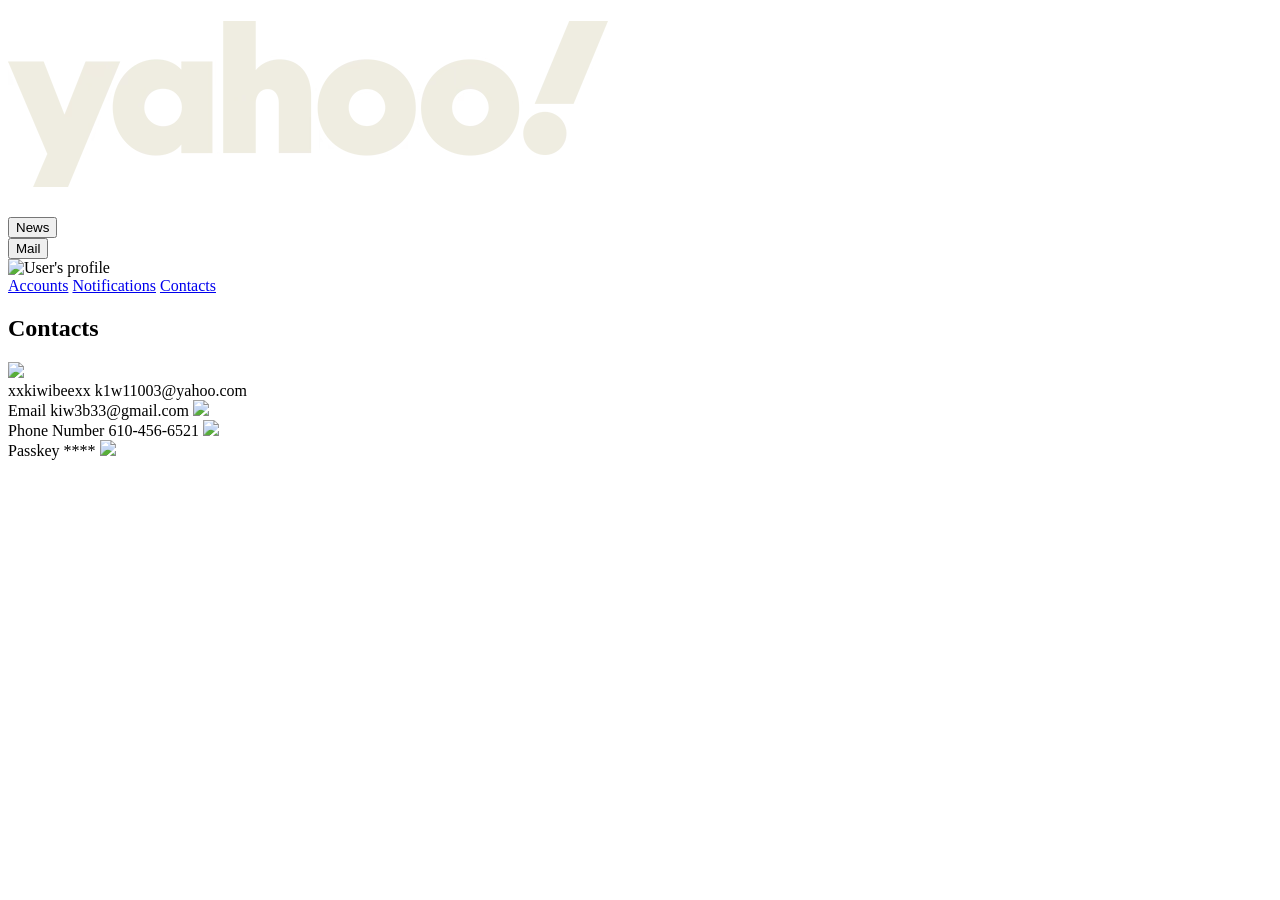
==== contacts.html @ 443ec724 "Create contacts.html" ====
<!DOCTYPE html>
<html>
  <head>
    <meta charset="UTF-8">
    <meta name="viewport" content="width=device-width, initial-scale=1.0">
    <title>Yahoo!</title>
    <link href="notification.css" rel="stylesheet" type="text/css" media="all">
 </head>
<body>

    <div class="header"> 
        <div class="headertitle"><h1><img src="images/yahoologo.png" alt="Yahoo" /></h1>
</div>
        <div class="headerbutton"> <button class="button1"> News</button></div>
         <div class="headerbutton"> <button class="button1">Mail</button></div>
          <div class="headerbutton"> <img src="images/icon.png" alt="User's profile" height=55px></div>
        
    </div>

          <div class="newsselection">
                    
                    <a href="https://developer.mozilla.org/en-US/docs/Learn_web_development/Core/CSS_layout/Responsive_Design"><span class="light">Accounts</span></a>
                    <a href="https://developer.mozilla.org/en-US/docs/Learn_web_development/Core/CSS_layout/Responsive_Design"><span class="light">Notifications</span></a>
                    <a href="https://developer.mozilla.org/en-US/docs/Learn_web_development/Core/CSS_layout/Responsive_Design"><span class="light">Contacts</span></a>

              </div>

<div class="content">
  <div class="account">
    <div class="headingdiv"> <h2> Contacts</h2> </div>
          <div class="icondiv"> 
            <img src="images/icon.png">
          </div>
         <div class="emaildiv"> <span class="bold">xxkiwibeexx</span>  <span class="light">k1w11003@yahoo.com</span></div>
    <div class="fillout">
            <div class="userdiv data-row">
                <span class="bold">Email</span>
                    kiw3b33@gmail.com
                <img src="images/edit.png" height="30px">
            </div>

            <div class="phonediv data-row">
                <span class="bold">Phone Number</span>
                    610-456-6521
                <img src="images/edit.png" height="30px">
            </div>

            <div class="pronoundiv data-row">
                <span class="bold">Passkey</span>
                    ****
                <img src="images/edit.png" height="30px">
            </div>
    </div>
  </div>

</div>

</body>
</html>
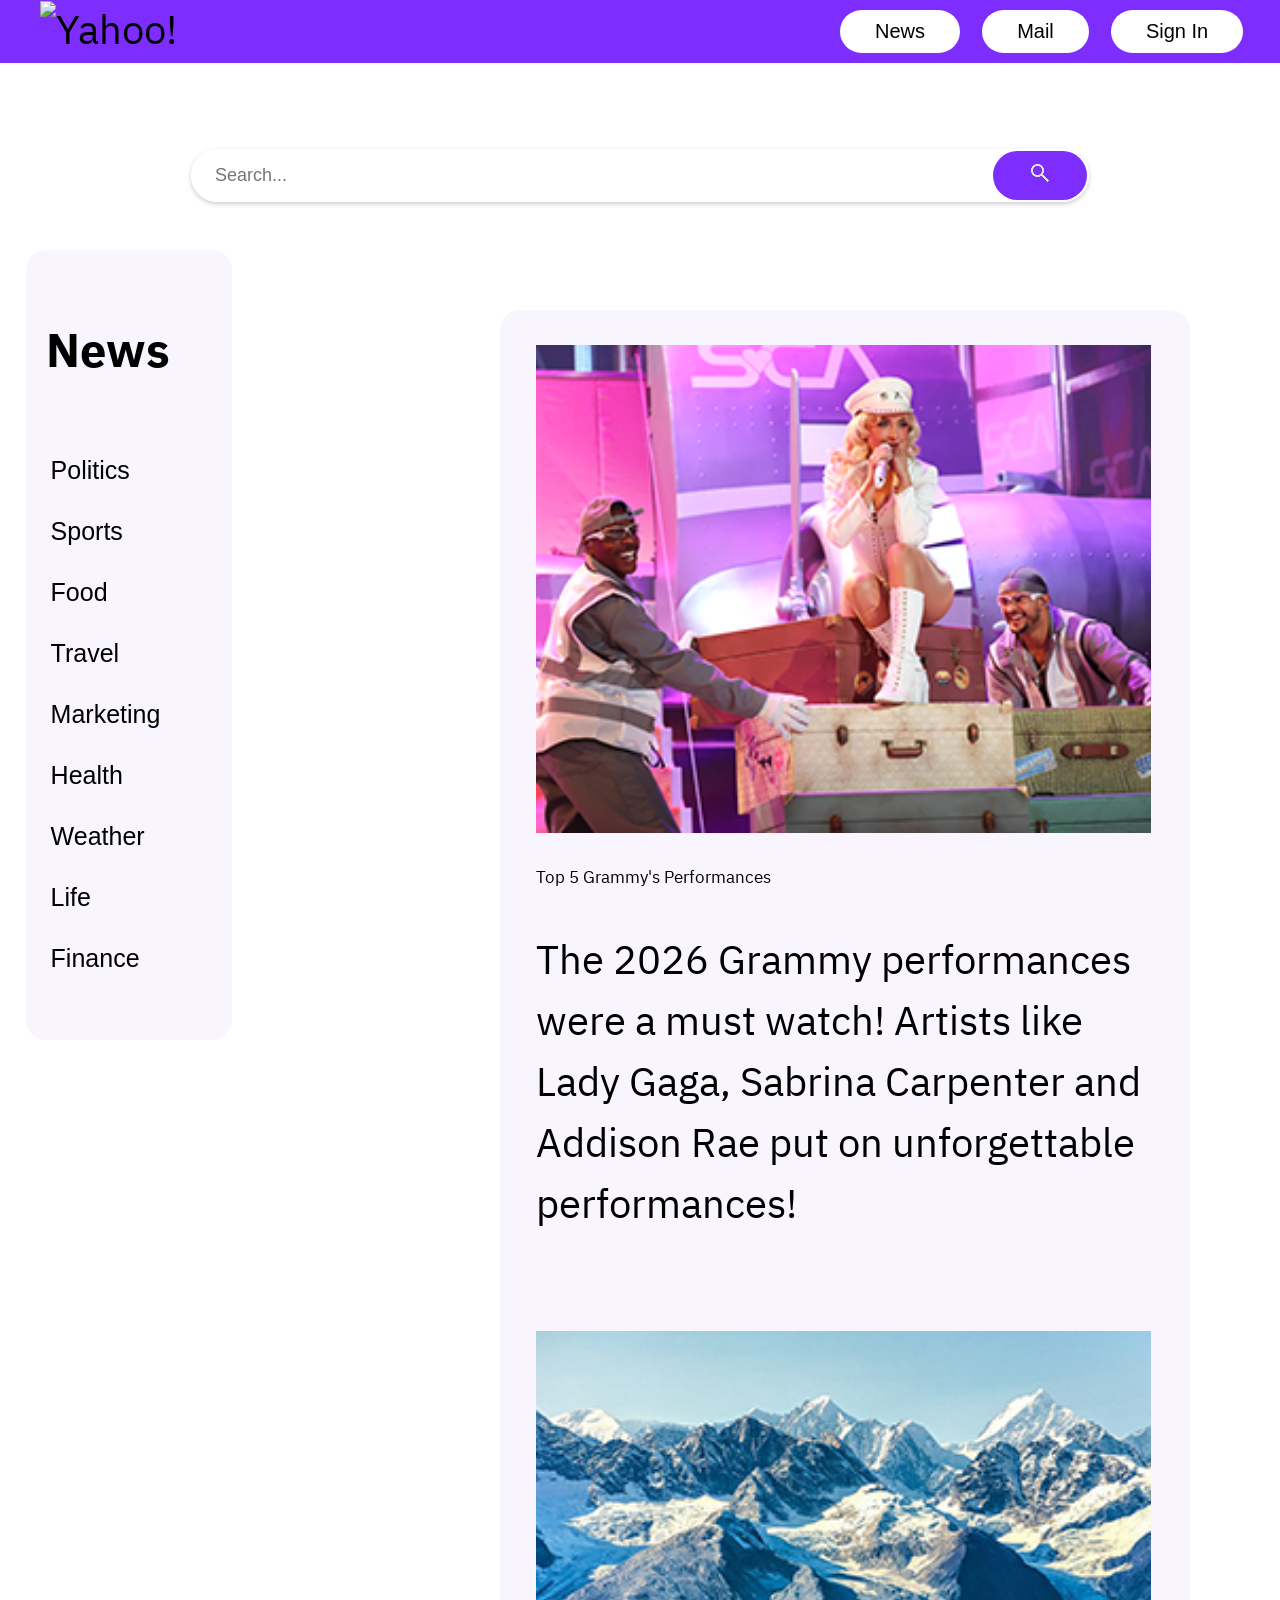
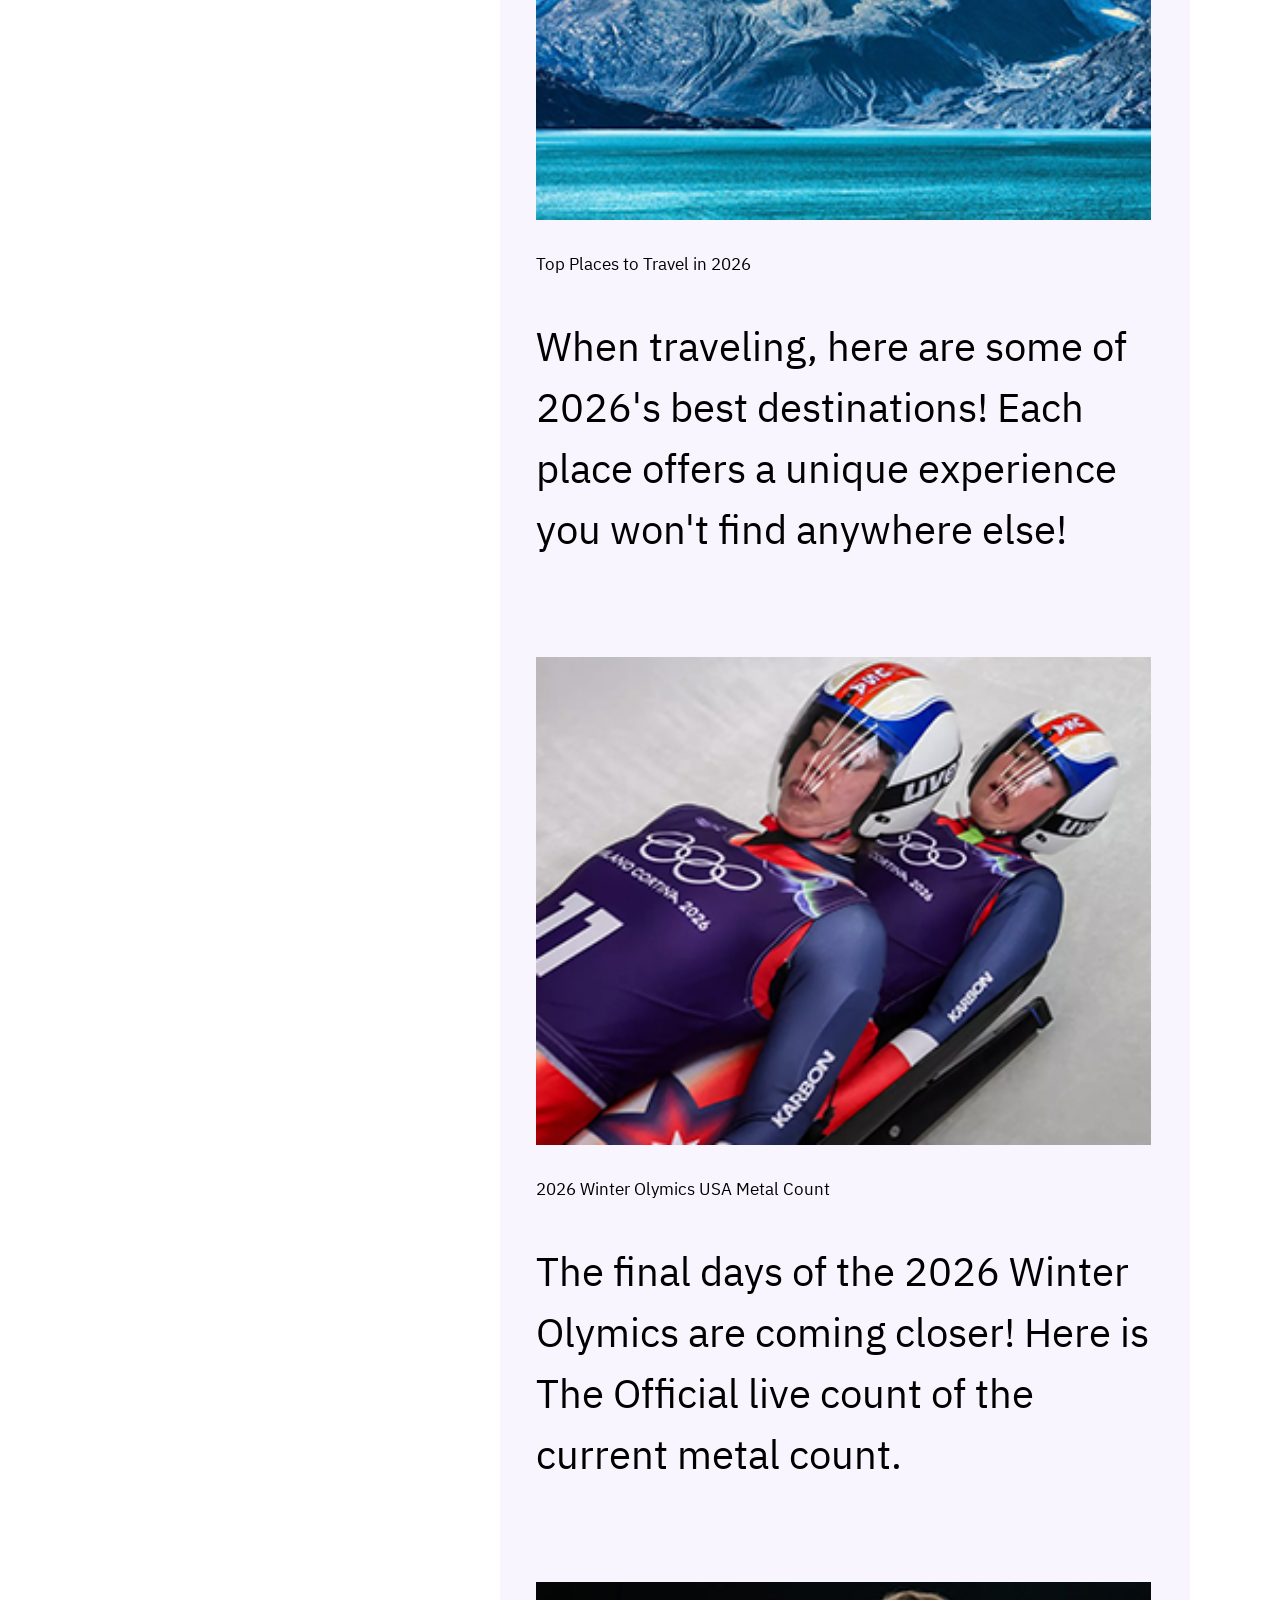
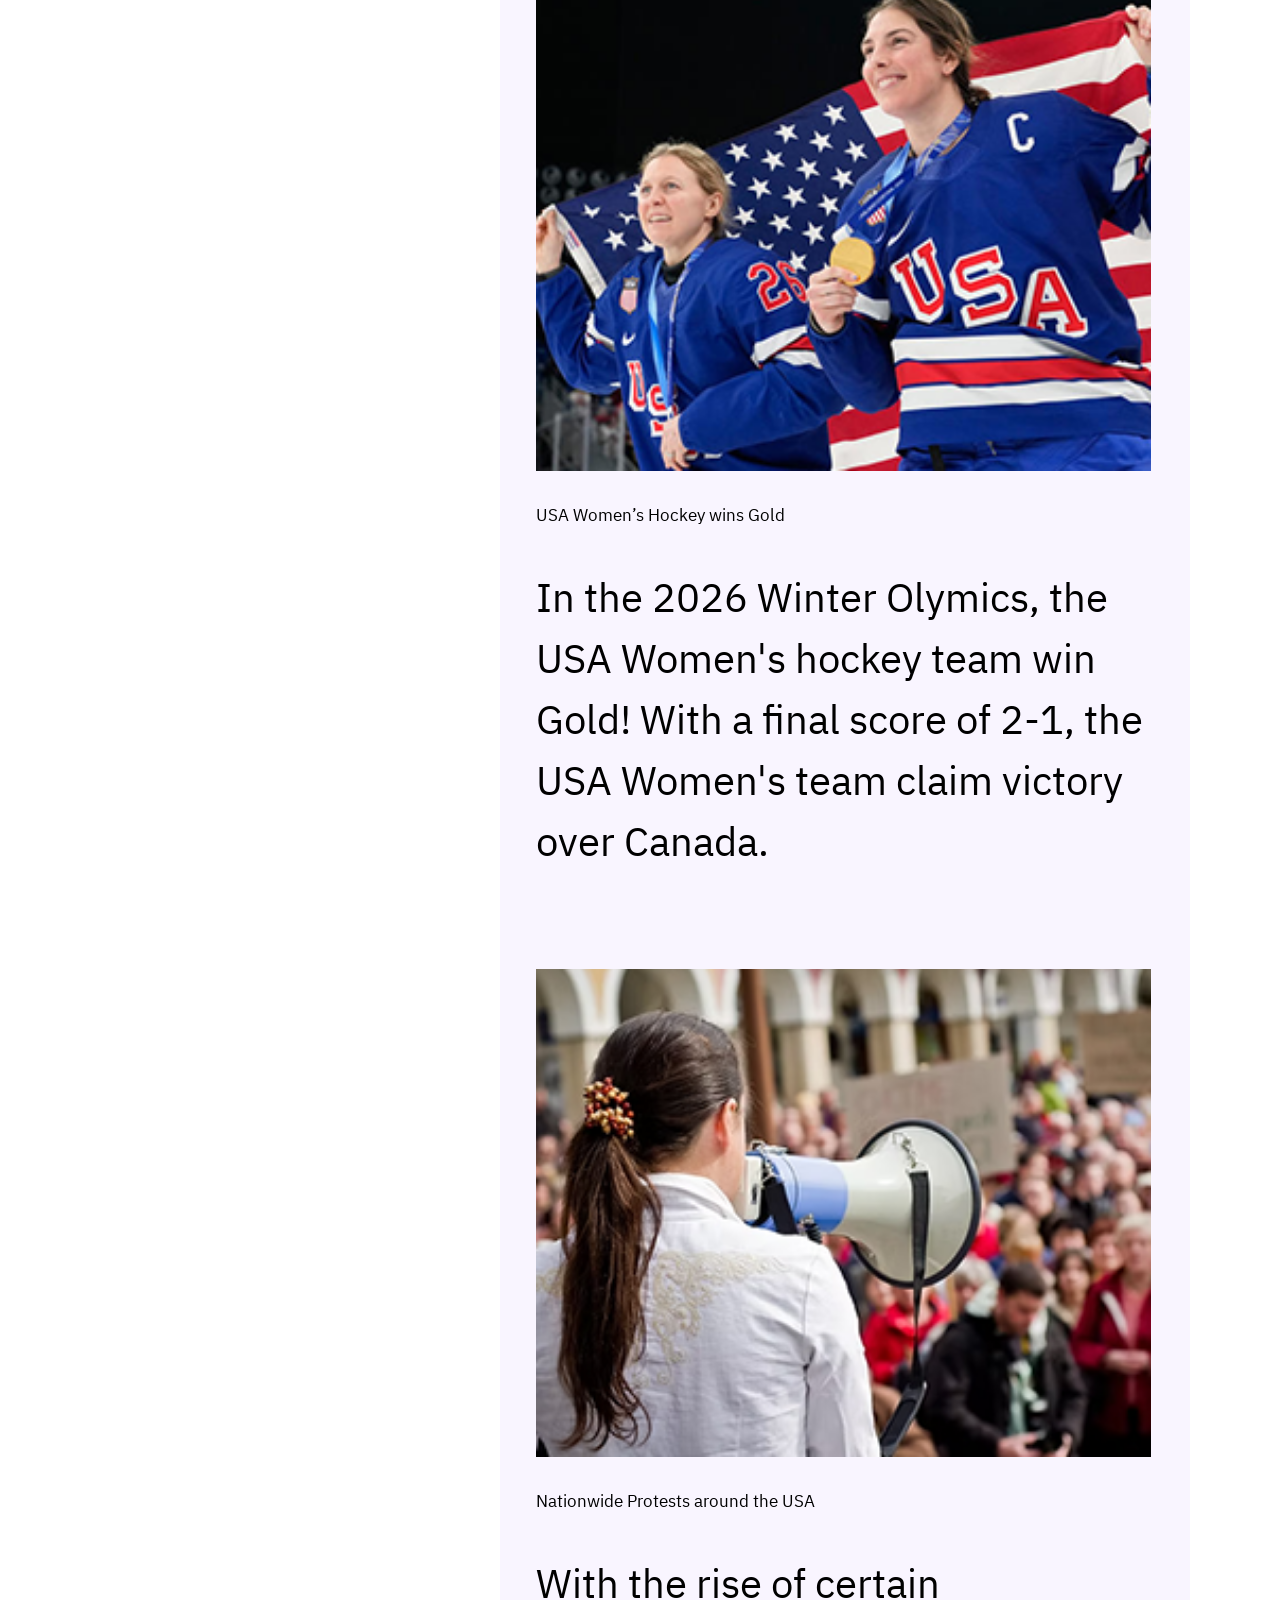
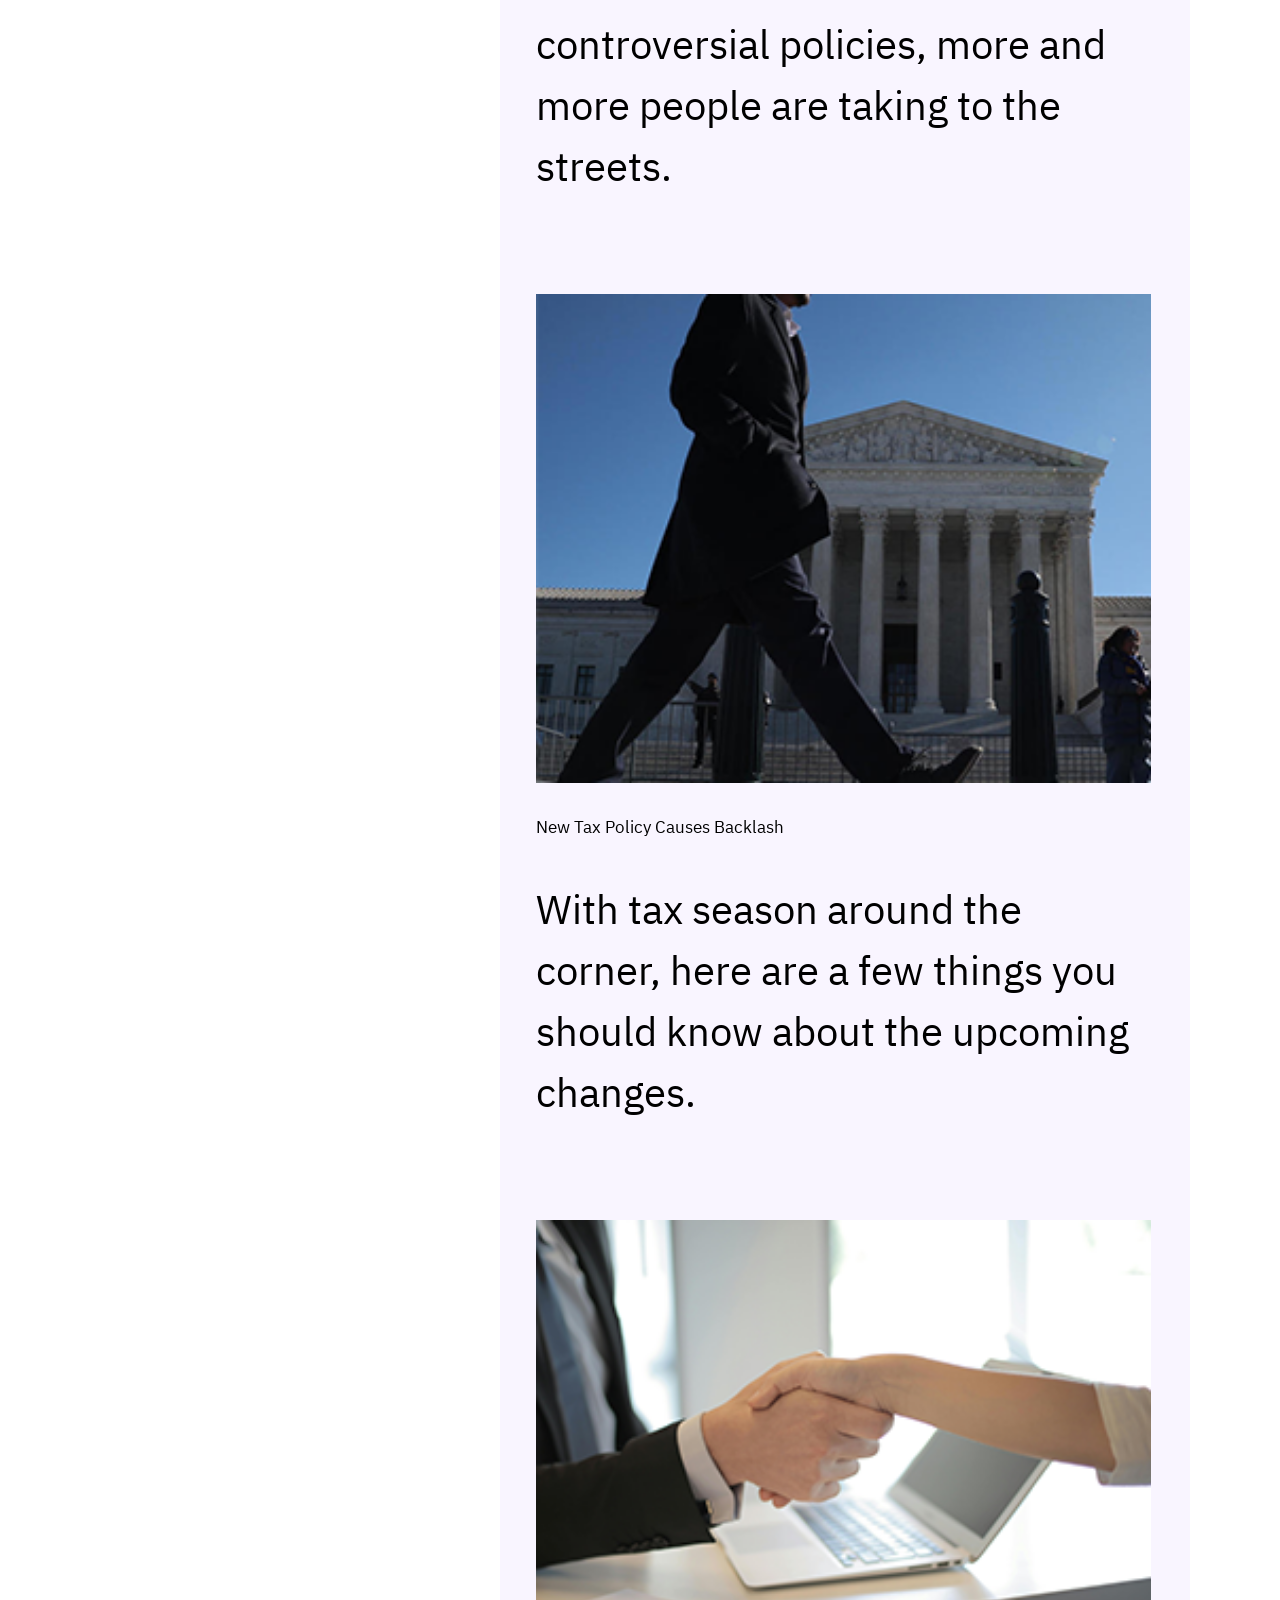
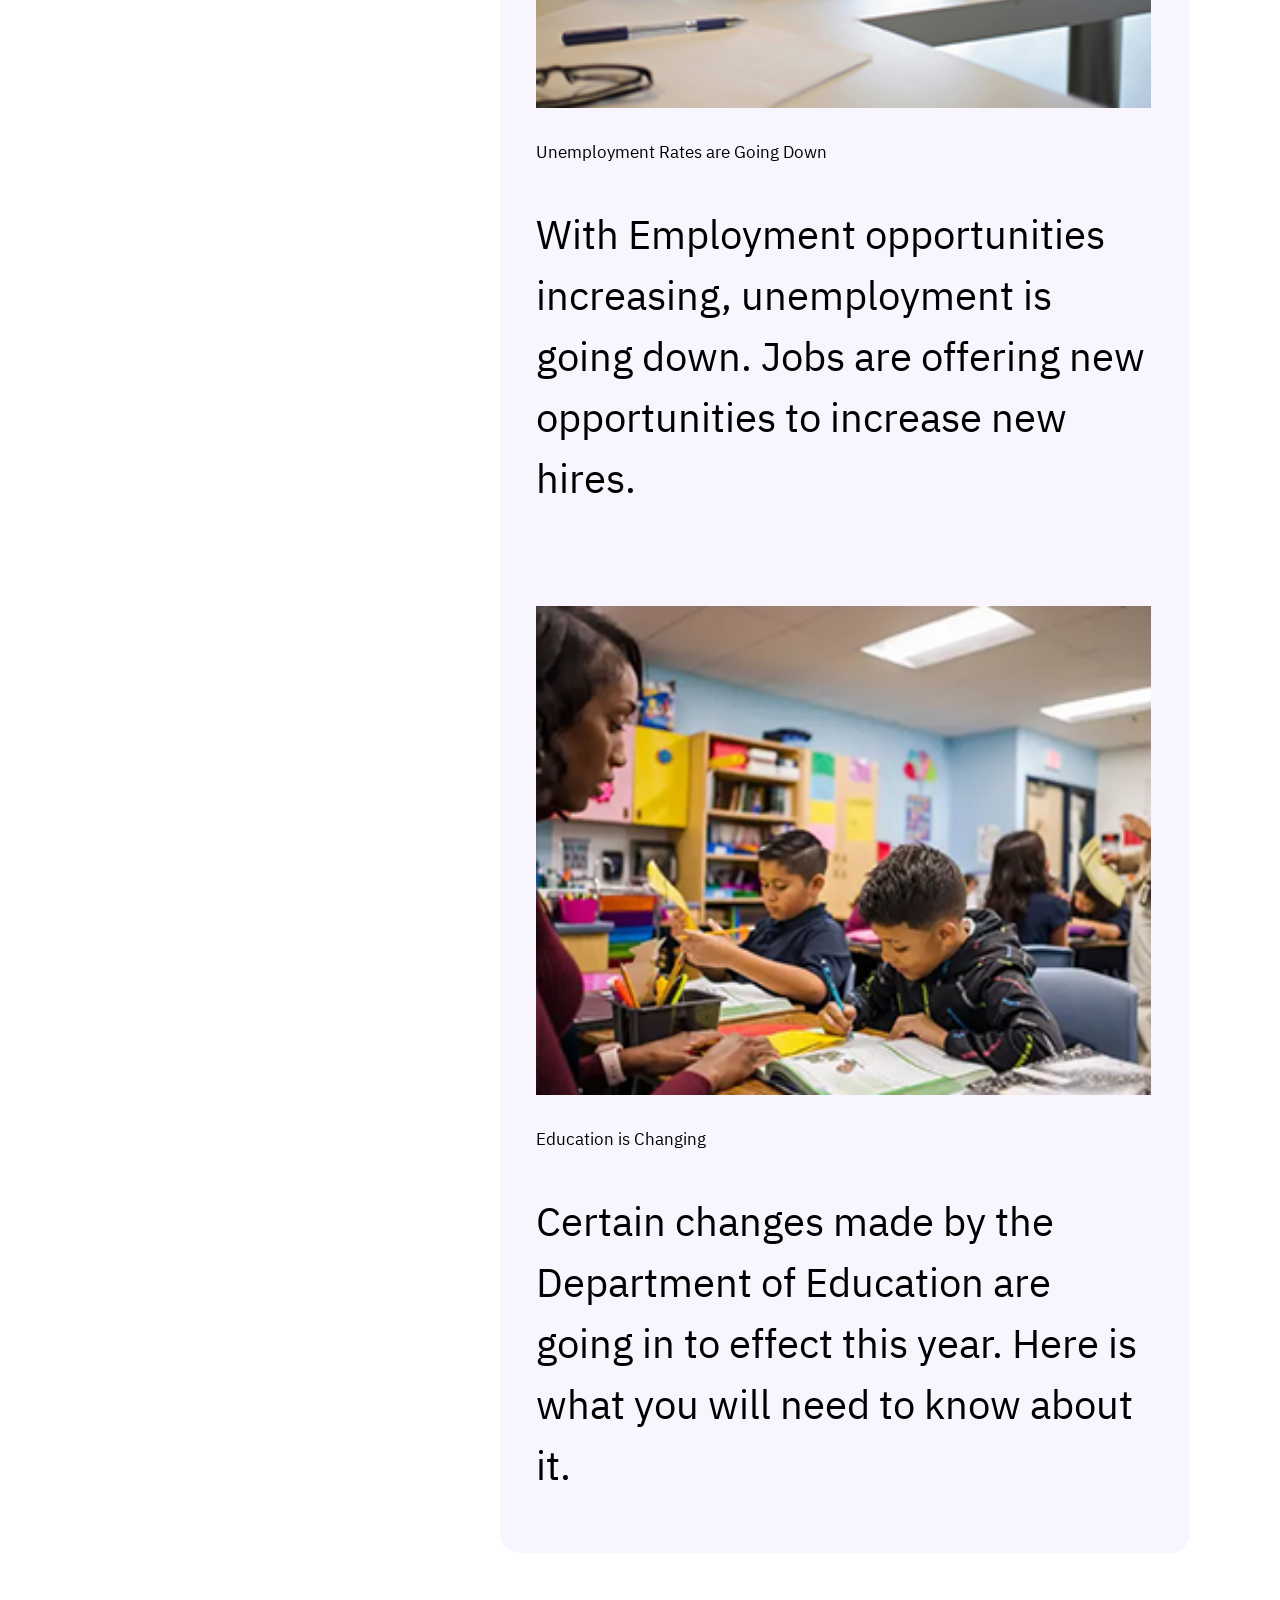
==== commit a25bbcbf: "Enhance contacts.html with new layout and features Updated the header and added a search bar with bu" ====
--- a/contacts.html
+++ b/contacts.html
@@ -4,56 +4,164 @@
     <meta charset="UTF-8">
     <meta name="viewport" content="width=device-width, initial-scale=1.0">
     <title>Yahoo!</title>
-    <link href="notification.css" rel="stylesheet" type="text/css" media="all">
+    <link href="style.css" rel="stylesheet" type="text/css" media="all">
  </head>
 <body>
 
     <div class="header"> 
-        <div class="headertitle"><h1><img src="images/yahoologo.png" alt="Yahoo" /></h1>
-</div>
+        <div class="headertitle"><img src="images/yahoologo.png" alt="Yahoo!"></div>
         <div class="headerbutton"> <button class="button1"> News</button></div>
-         <div class="headerbutton"> <button class="button1">Mail</button></div>
-          <div class="headerbutton"> <img src="images/icon.png" alt="User's profile" height=55px></div>
-        
+        <div class="headerbutton"> <button class="button1">Mail</button></div>
+        <div class="headericon"><button class="button1">Sign In</button></div>
     </div>
 
-          <div class="newsselection">
+
+<div class="searchbar">
+    <div class="search-container">
+        <input type="text" placeholder="Search...">
+          <button class="button2"> <img src="images/search.png" alt="Search"> </button>
+    </div>
+</div>
+
+    <div class="newsselection">
+        <h3>News</h3>
                     
-                    <a href="https://developer.mozilla.org/en-US/docs/Learn_web_development/Core/CSS_layout/Responsive_Design"><span class="light">Accounts</span></a>
-                    <a href="https://developer.mozilla.org/en-US/docs/Learn_web_development/Core/CSS_layout/Responsive_Design"><span class="light">Notifications</span></a>
-                    <a href="https://developer.mozilla.org/en-US/docs/Learn_web_development/Core/CSS_layout/Responsive_Design"><span class="light">Contacts</span></a>
-
-              </div>
+            <button class="button3">
+              Politics
+            </button>
+                  
+            <button class="button3">
+              Sports
+            </button>
+                 
+            <button class="button3">
+              Food
+            </button>
+                    
+            <button class="button3">
+              Travel
+            </button>
+                    
+            <button class="button3">
+              Marketing
+            </button>
+                    
+            <button class="button3">
+              Health
+            </button>
+                    
+            <button class="button3">
+              Weather
+            </button>
+                    
+            <button class="button3">
+              Life
+            </button>
+                    
+            <button class="button3">
+              Finance
+            </button>
+                    
+    </div>
 
 <div class="content">
-  <div class="account">
-    <div class="headingdiv"> <h2> Contacts</h2> </div>
-          <div class="icondiv"> 
-            <img src="images/icon.png">
+  
+    <div class="trendingsection">
+      <div class="imagediv"> 
+          <img src="images/trending1.png" width=100%> 
+      </div>
+        <div class="headingdiv">
+           <h2> Top 5 Grammy's Performances</h2> 
+        </div>
+         <div class="textdiv"> 
+            <p class="paragraph">The 2026 Grammy performances were a must watch! Artists like Lady Gaga, Sabrina Carpenter and Addison Rae put on unforgettable performances!</p>
           </div>
-         <div class="emaildiv"> <span class="bold">xxkiwibeexx</span>  <span class="light">k1w11003@yahoo.com</span></div>
-    <div class="fillout">
-            <div class="userdiv data-row">
-                <span class="bold">Email</span>
-                    kiw3b33@gmail.com
-                <img src="images/edit.png" height="30px">
-            </div>
+    </div>
 
-            <div class="phonediv data-row">
-                <span class="bold">Phone Number</span>
-                    610-456-6521
-                <img src="images/edit.png" height="30px">
-            </div>
+    <div class="trendingsection">
+      <div class="imagediv"> 
+        <img src="images/trending2.png" width=100%> 
+      </div>
+        <div class="headingdiv"> 
+          <h2>Top Places to Travel in 2026</h2>
+        </div>
+        <div class="textdiv">
+          <p class="paragraph">When traveling, here are some of 2026's best destinations! Each place offers a unique experience you won't find anywhere else!</p> 
+        </div>
+    </div>
 
-            <div class="pronoundiv data-row">
-                <span class="bold">Passkey</span>
-                    ****
-                <img src="images/edit.png" height="30px">
-            </div>
+    <div class="trendingsection">
+      <div class="imagediv"> 
+        <img src="images/trending3.png" width=100%> 
+      </div>
+        <div class="headingdiv"> 
+          <h2>2026 Winter Olymics USA Metal Count</h2>
+        </div>
+        <div class="textdiv"> 
+          <p class="paragraph">The final days of the 2026 Winter Olymics are coming closer! Here is The Official live count of the current metal count. </p>
+        </div>
     </div>
-  </div>
 
+    <div class="trendingsection">
+      <div class="imagediv"> 
+        <img src="images/trending4.png" width=100%> 
+      </div>
+        <div class="headingdiv">
+          <h2>USA Women’s Hockey wins Gold</h2>
+        </div>
+        <div class="textdiv"> 
+          <p class="paragraph">In the 2026 Winter Olymics, the USA Women's hockey team win Gold! With a final score of 2-1, the USA Women's team claim victory over Canada.</p> 
+        </div>
+    </div>
+
+      <div class="trendingsection">
+      <div class="imagediv"> 
+        <img src="images/trending5.png" width=100%> 
+      </div>
+        <div class="headingdiv">
+          <h2>Nationwide Protests around the USA</h2>
+        </div>
+        <div class="textdiv"> 
+          <p class="paragraph">With the rise of certain controversial policies, more and more people are taking to the streets.</p>
+        </div>
+    </div>
+
+    <div class="trendingsection">
+      <div class="imagediv"> 
+        <img src="images/trending6.png" width=100%> 
+      </div>
+        <div class="headingdiv">
+          <h2>New Tax Policy Causes Backlash</h2>
+        </div>
+        <div class="textdiv"> 
+          <p class="paragraph">With tax season around the corner, here are a few things you should know about the upcoming changes.</p>
+        </div>
+    </div>
+
+    <div class="trendingsection">
+      <div class="imagediv"> 
+        <img src="images/trending7.png" width=100%> 
+      </div>
+      <div class="headingdiv">
+        <h2>Unemployment Rates are Going Down</h2>
+      </div>
+      <div class="textdiv"> 
+        <p class="paragraph">With Employment opportunities increasing, unemployment is going down. Jobs are offering new opportunities to increase new hires.</p>
+      </div>
+    </div>
+
+    <div class="trendingsection">
+      <div class="imagediv"> 
+        <img src="images/trending8.png" width=100%> 
+      </div>
+      <div class="headingdiv">
+        <h2>Education is Changing</h2>
+      </div>
+      <div class="textdiv"> 
+        <p class="paragraph">Certain changes made by the Department of Education are going in to effect this year. Here is what you will need to know about it.</p>
+      </div>
+    </div>
 </div>
+</body>
 
-</body>
-</html>+</html>
--- a/style.css
+++ b/style.css
@@ -0,0 +1,232 @@
+@import url('https://fonts.googleapis.com/css2?family=IBM+Plex+Sans+Devanagari:wght@100;200;300;400;500;600;700&display=swap');
+
+
+body{
+	height:310%;
+	width:100%;
+	margin:0;
+	padding-bottom: 60px;
+
+	  font-family: "IBM Plex Sans Devanagari", sans-serif;
+	  font-weight: 400;
+	  font-style: normal;
+
+	background-color:white;
+}
+
+
+/* TEXT*/
+
+		h1{
+			font-size:25px;
+			font-family: "IBM Plex Sans Devanagari", sans-serif;
+			  font-weight: 400;
+			  font-style: normal;
+			  color:black;
+			}
+
+			h1:hover{
+			 	color: #7D2EFF;
+			 	text-decoration: underline;
+	  						transition:0.5s;
+
+			}
+
+		h2{
+			font-size: 17px;
+			font-family: "IBM Plex Sans Devanagari", sans-serif;
+			  font-weight: 400;
+			  font-style: normal;}
+
+
+/*HEADER*/
+
+
+.header{
+	position:fixed;
+	background-color: #7D2EFF;
+	height:7vh;
+	width:100%;
+
+	z-index:1000;
+
+	display:flex;
+	flex-wrap:nowrap;
+}
+
+		.headertitle{
+			margin-left: 40px;
+			align-content: center;
+
+			font-size: 40px;
+			flex-grow:9;
+
+		}
+
+		.headerbutton{
+			align-content: center;
+
+
+			flex-grow:0.3;
+
+		}
+
+		.headericon{
+			align-content: center;
+
+			flex-grow:0.5;
+
+		}
+
+					.button1{
+						font-size: 20px;
+						border:none;
+						padding:10px 35px 10px 35px;
+						background-color: white;
+						border-radius:45px;
+					}
+
+
+				.button1:hover{
+					background-color:#A571FF;
+					color:white;
+					transition:0.5s}
+
+
+/*Search bar*/
+
+
+.searchbar {
+	height:250px;
+	flex: 1;
+	display: flex;
+	justify-content: center; 
+	align-items: center; 
+}
+
+.search-container{
+	position: relative;
+	display: flex;
+	flex-wrap:nowrap;
+
+	align-content: center;
+	margin-top:100px;
+	background-color: white;
+
+	border-radius: 30px;
+
+	box-shadow:0px 2px 5px rgba(0, 0, 0, 0.2);
+}
+
+.search-container input{
+	width:850px;
+	font-size:18px;
+	padding:16px 24px;
+	border-radius: 30px;
+	border:none;
+
+}
+
+
+					.button2{
+						position: absolute;
+						margin-top:2px;
+						margin-right:2px;
+						right: 0;   
+						font-size: 20px;
+						border:none;
+						padding:10px 35px 10px 35px;
+						background-color: #7D2EFF;
+						border-radius:45px;
+					}
+					
+
+/*Nav bar AND News Section */
+
+
+.content{
+		background-color: #F9F5FF;
+		border-radius: 20px;
+		margin-top: 60px;
+	height:auto;
+	width:auto;
+	padding-top:20px;
+margin-left: 500px;
+margin-right:7%;
+	display:flex;
+	flex-wrap: wrap;
+	padding-left:2%;
+	gap:25px;
+	
+}
+
+
+					.newsselection{ 
+						position: fixed;
+						left: 2%;
+
+						padding: 20px;
+					background-color: #F9F5FF;
+
+					height: 750px;
+					width: 13%;
+
+					border-radius: 20px;
+
+					font-size: 40px;
+					}
+
+
+							.imagediv{
+								width:110%;
+								}
+
+								.headingdiv{
+								width:110%;
+								}
+
+
+								.textdiv{
+								width:110%;
+								}
+
+
+		.trendingsection{
+			align-content: center;
+
+			padding:15px 15px 15px 10px;
+			
+
+			height:auto;
+			width:300px;
+			border-radius:10px;
+
+			font-size: 40px;
+			flex-grow:2;
+
+			margin-right: 80px;
+
+		}
+
+
+
+					.button3{
+						width:100%;
+					border:none;
+					margin-left:0;
+					margin-top:5px;
+
+					text-align: left;
+					font-size: 25px;
+					padding:10px 5px 10px 5px;
+					background-color: #F9F5FF;
+					border-radius:10px;
+
+					}
+
+						.button3:hover {
+							background-color: #7D2EFF;
+	  						color: white;
+
+	  						transition:0.5s;
+						}
